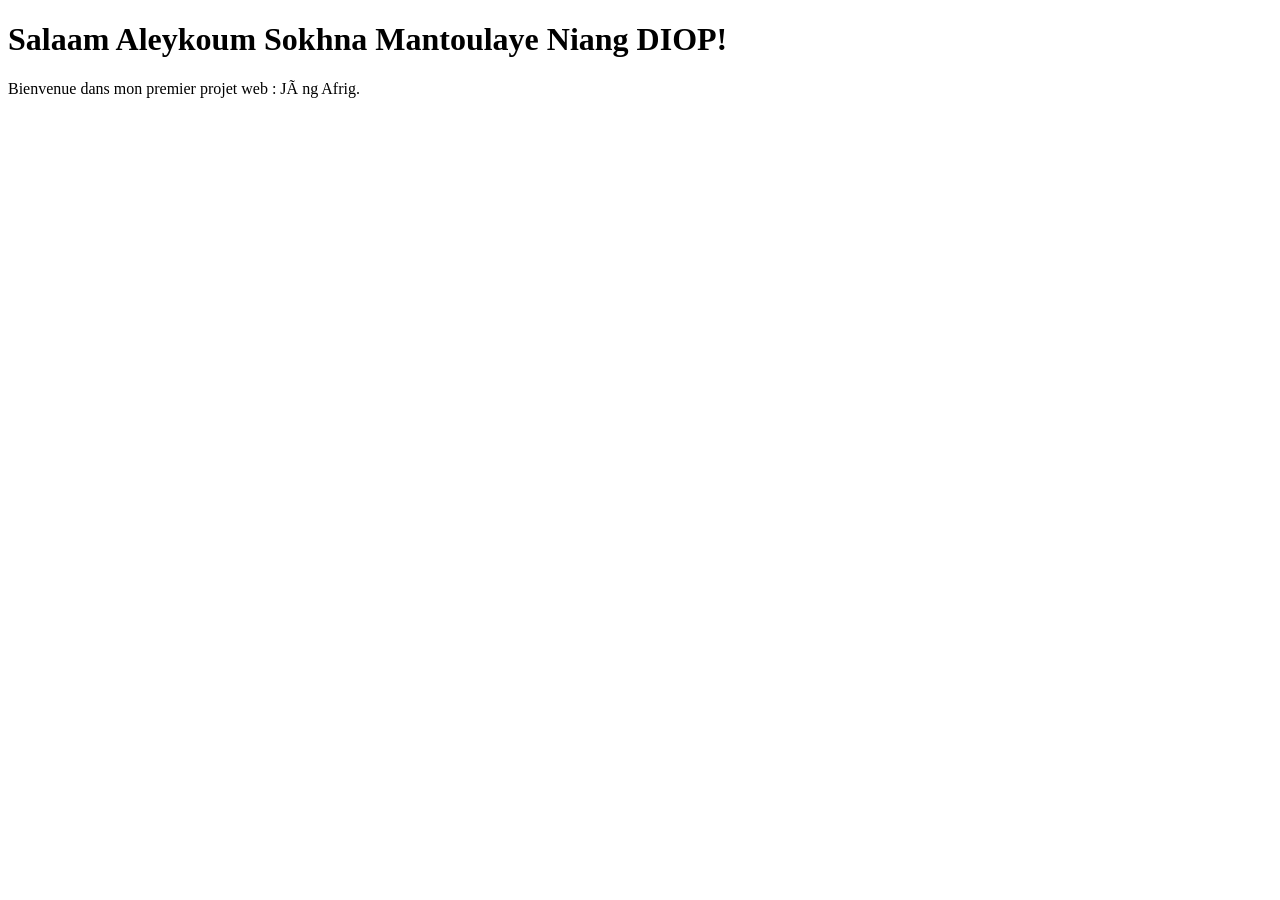
==== index.html @ f25c7ddd "v0 : premier setup avec hello word" ====
<!DOCTYPE html>
<html lang="fr">
<head>
<meta charset="UTF -8">
<title >Hello Sokhna Mantoulaye Niang DIOP</title >
</head>
<body>
<h1>Salaam Aleykoum  Sokhna Mantoulaye Niang DIOP!</h1>
<p>Bienvenue dans mon premier projet web : Jàng Afrig.</p>
</body>
</html>
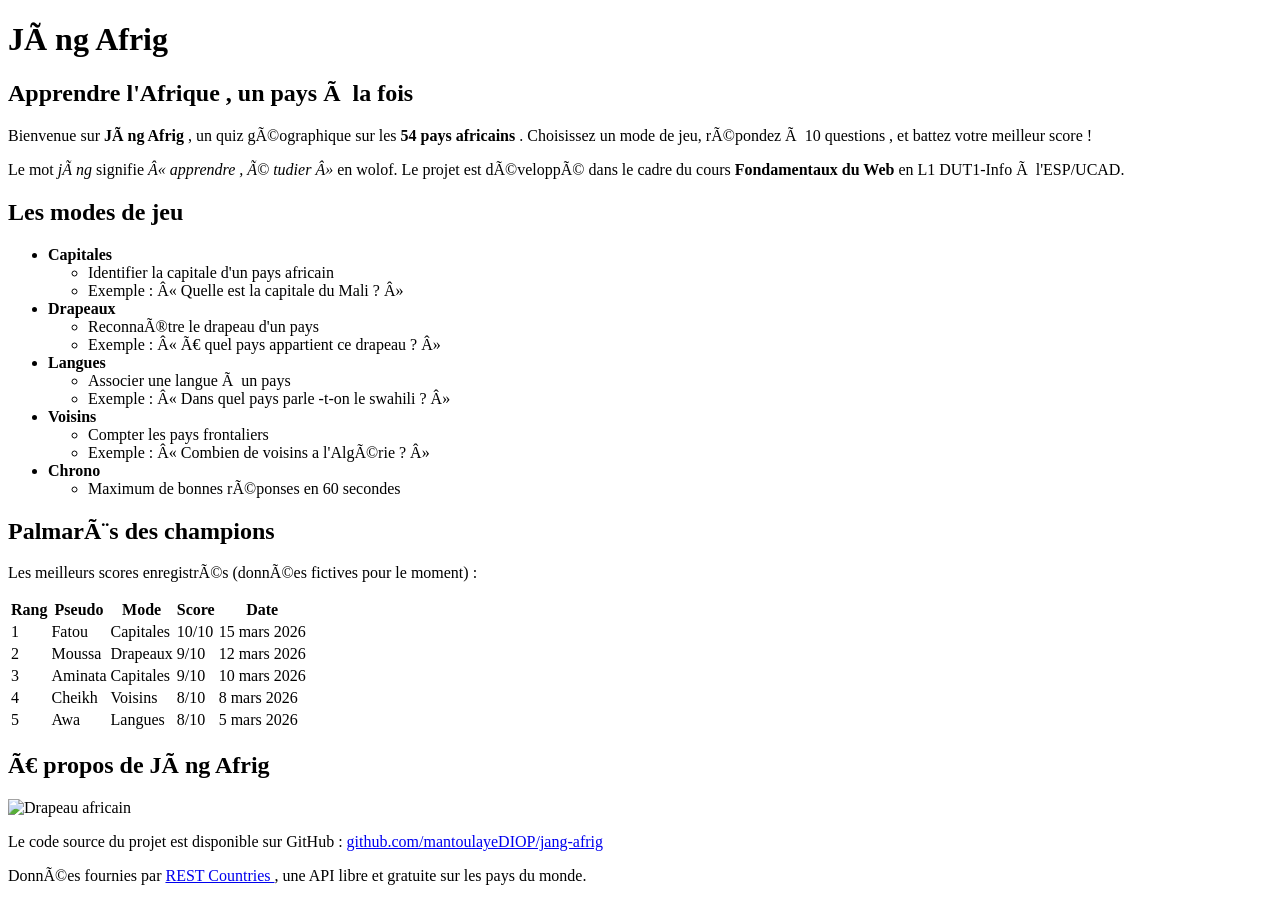
==== commit d29d79e7: "v0.1 : page d'accueil HTML brut" ====
--- a/index.html
+++ b/index.html
@@ -2,10 +2,122 @@
 <html lang="fr">
 <head>
 <meta charset="UTF -8">
-<title >Hello Sokhna Mantoulaye Niang DIOP</title >
+<title >Jàng Afrig </title >
 </head>
 <body>
-<h1>Salaam Aleykoum  Sokhna Mantoulaye Niang DIOP!</h1>
-<p>Bienvenue dans mon premier projet web : Jàng Afrig.</p>
+<h1>Jàng Afrig </h1>
+<h2>Apprendre l'Afrique , un pays à la fois </h2>
+<p>
+Bienvenue sur <strong >Jàng Afrig </strong >, un quiz géographique sur
+les
+<strong >54 pays africains </strong >. Choisissez un mode de jeu,
+répondez à
+10 questions , et battez votre meilleur score !
+</p>
+<p>
+    Le mot <em>jàng</em> signifie <em>«&nbsp;apprendre , é
+tudier&nbsp;»</em>
+en wolof. Le projet est développé dans le cadre du cours
+<strong >Fondamentaux du Web </strong > en L1 DUT1-Info à l'ESP/UCAD.
+</p>
+<h2>Les modes de jeu </h2>
+<ul>
+<li>
+<strong >Capitales </strong >
+<ul>
+<li>Identifier la capitale d'un pays africain </li>
+<li>Exemple : « Quelle est la capitale du Mali ? »</li>
+</ul>
+</li>
+<li>
+<strong >Drapeaux </strong >
+<ul>
+<li>Reconnaître le drapeau d'un pays </li>
+<li>Exemple : « À quel pays appartient ce drapeau ? »</li>
+</ul>
+</li>
+<li>
+<strong >Langues </strong >
+<ul>
+<li>Associer une langue à un pays </li>
+<li>Exemple : « Dans quel pays parle -t-on le swahili ? »</li>
+</ul>
+</li>
+<li>
+<strong >Voisins </strong >
+<ul>
+<li>Compter les pays frontaliers </li>
+<li>Exemple : « Combien de voisins a l'Algérie ? »</li>
+</ul>
+</li>
+<li>
+<strong >Chrono </strong >
+<ul>
+<li>Maximum de bonnes réponses en 60 secondes </li>
+</ul>
+</li>
+</ul>
+<h2>Palmarès des champions </h2>
+<p>Les meilleurs scores enregistrés (données fictives pour le moment)
+:</p>
+<table >
+<tr>
+<th>Rang </th>
+<th>Pseudo </th>
+<th>Mode </th>
+<th>Score </th>
+<th>Date </th>
+</tr>
+<tr>
+<td>1</td>
+<td>Fatou </td>
+<td>Capitales </td>
+<td>10/10</td>
+<td>15 mars 2026</td>
+</tr>
+<tr>
+<td>2</td>
+<td>Moussa </td>
+<td>Drapeaux </td>
+<td>9/10</td>
+<td>12 mars 2026</td>
+</tr>
+<tr>
+<td>3</td>
+<td>Aminata </td>
+<td>Capitales </td>
+<td>9/10</td>
+<td>10 mars 2026</td>
+</tr>
+<tr>
+<td>4</td>
+<td>Cheikh </td>
+<td>Voisins </td>
+<td>8/10</td>
+<td>8 mars 2026</td>
+</tr>
+<tr>
+<td>5</td>
+<td>Awa </td>
+<td>Langues </td>
+<td>8/10</td>
+<td>5 mars 2026</td>
+</tr>
+</table >
+<h2>À propos de Jàng Afrig </h2>
+<p>
+<img src="images/drapeau.png" alt="Drapeau africain" width="200">
+</p>
+<p>
+Le code source du projet est disponible sur GitHub :
+<a href="https://github.com/mantoulayeDIOP/jang-afrig">
+github.com/mantoulayeDIOP/jang-afrig
+</a>
+</p>
+<p>
+Données fournies par
+<a href="https://restcountries.com">REST Countries </a>,
+une API libre et gratuite sur les pays du monde.
+</p>
 </body>
-</html> +</html>
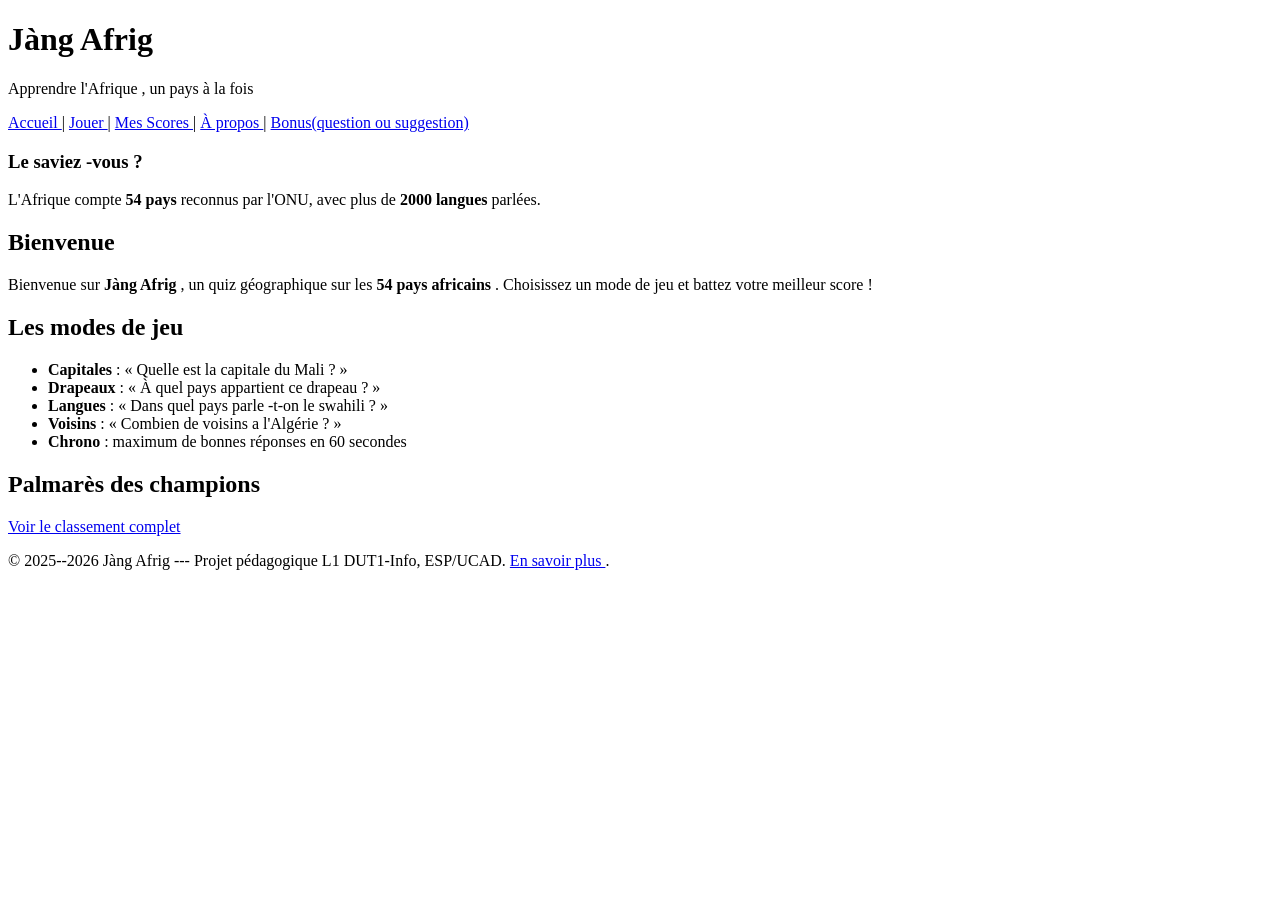
==== commit 25421df6: "v0.2 : 5 pages HTML semantiques + formulaire" ====
--- a/index.html
+++ b/index.html
@@ -1,123 +1,65 @@
 <!DOCTYPE html>
 <html lang="fr">
 <head>
-<meta charset="UTF -8">
+<meta charset="UTF-8">
 <title >Jàng Afrig </title >
 </head>
 <body>
+<header >
 <h1>Jàng Afrig </h1>
-<h2>Apprendre l'Afrique , un pays à la fois </h2>
+<p>Apprendre l'Afrique , un pays à la fois </p>
+</header >
+<nav>
+<a href="index.html">Accueil </a> |
+<a href="quiz.html">Jouer </a> |
+<a href="scores.html">Mes Scores </a> |
+<a href="apropos.html">À propos </a>  |
+<a href="contact.html">Bonus(question ou suggestion) </a>
+</nav>
+<main>
+    <aside >
+<h3>Le saviez -vous ?</h3>
 <p>
-Bienvenue sur <strong >Jàng Afrig </strong >, un quiz géographique sur
-les
-<strong >54 pays africains </strong >. Choisissez un mode de jeu,
-répondez à
-10 questions , et battez votre meilleur score !
+L'Afrique compte <strong >54 pays </strong > reconnus par l'ONU,
+avec plus de <strong >2000 langues </strong > parlées.
 </p>
+</aside >
+<section >
+<h2>Bienvenue </h2>
 <p>
-    Le mot <em>jàng</em> signifie <em>«&nbsp;apprendre , é
-tudier&nbsp;»</em>
-en wolof. Le projet est développé dans le cadre du cours
-<strong >Fondamentaux du Web </strong > en L1 DUT1-Info à l'ESP/UCAD.
+Bienvenue sur <strong >Jàng Afrig </strong >, un quiz
+géographique sur les
+<strong >54 pays africains </strong >. Choisissez un mode de
+jeu et battez
+votre meilleur score !
 </p>
+</section >
+<section >
 <h2>Les modes de jeu </h2>
 <ul>
-<li>
-<strong >Capitales </strong >
-<ul>
-<li>Identifier la capitale d'un pays africain </li>
-<li>Exemple : « Quelle est la capitale du Mali ? »</li>
+<li><strong >Capitales </strong > : « Quelle est la capitale
+du Mali ? »</li>
+<li><strong >Drapeaux </strong > : « À quel pays appartient
+ce drapeau ? »</li>
+<li><strong >Langues </strong > : « Dans quel pays
+parle -t-on le swahili ? »</li>
+<li><strong >Voisins </strong > : « Combien de voisins a
+l'Algérie ? »</li>
+<li><strong >Chrono </strong > : maximum de bonnes réponses
+en 60 secondes </li>
 </ul>
-</li>
-<li>
-<strong >Drapeaux </strong >
-<ul>
-<li>Reconnaître le drapeau d'un pays </li>
-<li>Exemple : « À quel pays appartient ce drapeau ? »</li>
-</ul>
-</li>
-<li>
-<strong >Langues </strong >
-<ul>
-<li>Associer une langue à un pays </li>
-<li>Exemple : « Dans quel pays parle -t-on le swahili ? »</li>
-</ul>
-</li>
-<li>
-<strong >Voisins </strong >
-<ul>
-<li>Compter les pays frontaliers </li>
-<li>Exemple : « Combien de voisins a l'Algérie ? »</li>
-</ul>
-</li>
-<li>
-<strong >Chrono </strong >
-<ul>
-<li>Maximum de bonnes réponses en 60 secondes </li>
-</ul>
-</li>
-</ul>
+</section >
+<section >
 <h2>Palmarès des champions </h2>
-<p>Les meilleurs scores enregistrés (données fictives pour le moment)
-:</p>
-<table >
-<tr>
-<th>Rang </th>
-<th>Pseudo </th>
-<th>Mode </th>
-<th>Score </th>
-<th>Date </th>
-</tr>
-<tr>
-<td>1</td>
-<td>Fatou </td>
-<td>Capitales </td>
-<td>10/10</td>
-<td>15 mars 2026</td>
-</tr>
-<tr>
-<td>2</td>
-<td>Moussa </td>
-<td>Drapeaux </td>
-<td>9/10</td>
-<td>12 mars 2026</td>
-</tr>
-<tr>
-<td>3</td>
-<td>Aminata </td>
-<td>Capitales </td>
-<td>9/10</td>
-<td>10 mars 2026</td>
-</tr>
-<tr>
-<td>4</td>
-<td>Cheikh </td>
-<td>Voisins </td>
-<td>8/10</td>
-<td>8 mars 2026</td>
-</tr>
-<tr>
-<td>5</td>
-<td>Awa </td>
-<td>Langues </td>
-<td>8/10</td>
-<td>5 mars 2026</td>
-</tr>
-</table >
-<h2>À propos de Jàng Afrig </h2>
+<p><a href="scores.html">Voir le classement complet </a></p>
+</section >
+<footer >
 <p>
-<img src="images/drapeau.png" alt="Drapeau africain" width="200">
+&copy; 2025--2026 Jàng Afrig --- Projet pédagogique L1
+DUT1-Info, ESP/UCAD.
+<a href="apropos.html">En savoir plus </a>.
 </p>
-<p>
-Le code source du projet est disponible sur GitHub :
-<a href="https://github.com/mantoulayeDIOP/jang-afrig">
-github.com/mantoulayeDIOP/jang-afrig
-</a>
-</p>
-<p>
-Données fournies par
-<a href="https://restcountries.com">REST Countries </a>,
-une API libre et gratuite sur les pays du monde.
-</p>
+</footer >
+</main>
 </body>
 </html>
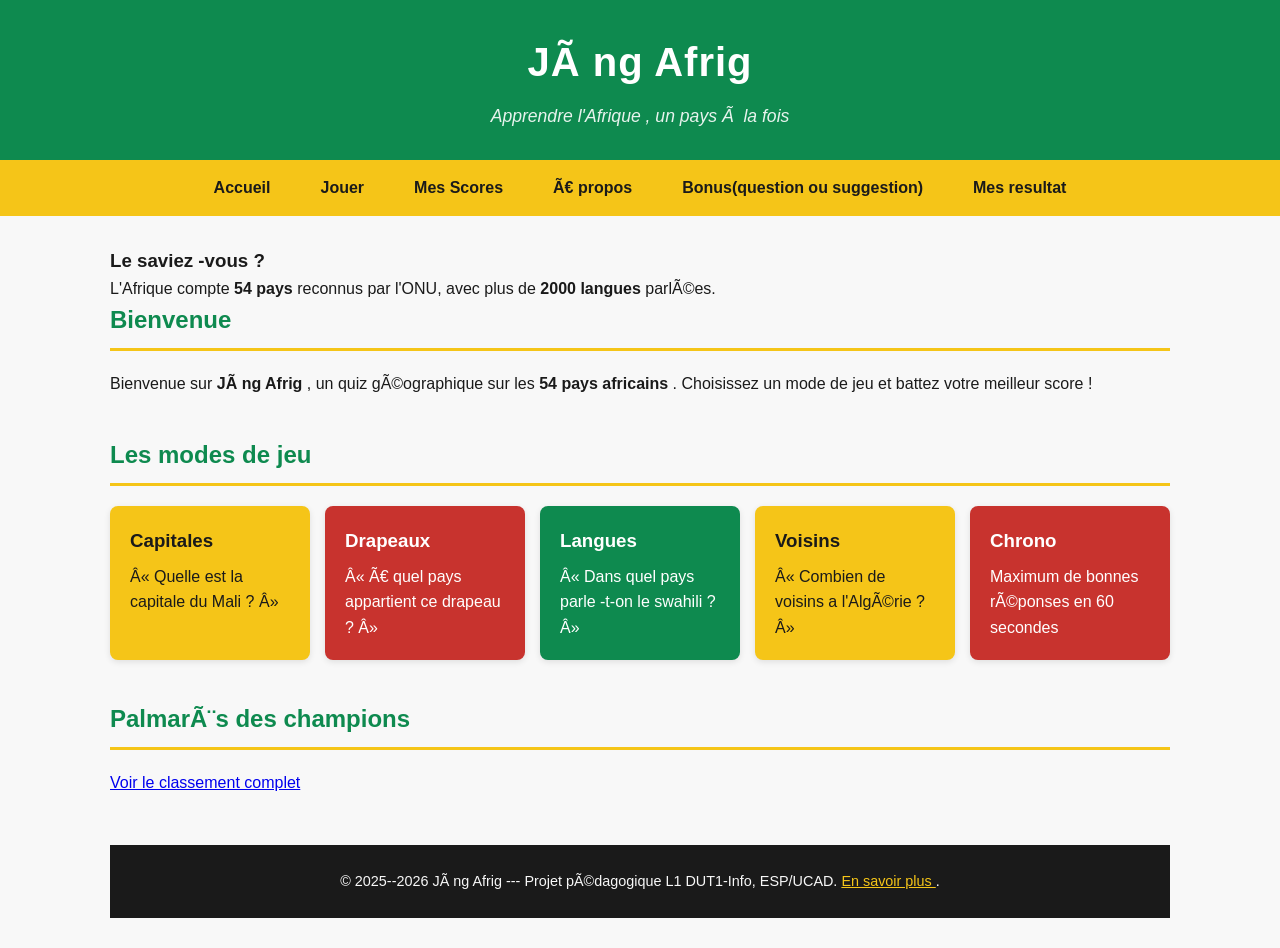
==== commit 0e996080: "v0.3 : CSS panafricain + Google Fonts" ====
--- a/index.html
+++ b/index.html
@@ -1,8 +1,14 @@
 <!DOCTYPE html>
 <html lang="fr">
 <head>
-<meta charset="UTF-8">
+<meta charset="UTF -8">
 <title >Jàng Afrig </title >
+    <link rel="preconnect" href="https://fonts.googleapis.com">
+<link rel="preconnect" href="https://fonts.gstatic.com" crossorigin >
+<link
+href="https://fonts.googleapis.com/css2?family=Poppins:wght@400;600&family=Montserrat:wght@600;700&display=swap"
+rel="stylesheet">
+<link rel="stylesheet" href="style.css">
 </head>
 <body>
 <header >
@@ -10,11 +16,12 @@
 <p>Apprendre l'Afrique , un pays à la fois </p>
 </header >
 <nav>
-<a href="index.html">Accueil </a> |
-<a href="quiz.html">Jouer </a> |
-<a href="scores.html">Mes Scores </a> |
-<a href="apropos.html">À propos </a>  |
+<a href="index.html">Accueil </a> 
+<a href="quiz.html">Jouer </a> 
+<a href="scores.html">Mes Scores </a> 
+<a href="apropos.html">À propos </a>  
 <a href="contact.html">Bonus(question ou suggestion) </a>
+<a href="resultat.html">Mes resultat</a>
 </nav>
 <main>
     <aside >
@@ -36,18 +43,28 @@
 </section >
 <section >
 <h2>Les modes de jeu </h2>
-<ul>
-<li><strong >Capitales </strong > : « Quelle est la capitale
-du Mali ? »</li>
-<li><strong >Drapeaux </strong > : « À quel pays appartient
-ce drapeau ? »</li>
-<li><strong >Langues </strong > : « Dans quel pays
-parle -t-on le swahili ? »</li>
-<li><strong >Voisins </strong > : « Combien de voisins a
-l'Algérie ? »</li>
-<li><strong >Chrono </strong > : maximum de bonnes réponses
-en 60 secondes </li>
-</ul>
+<div class="modes-grille">
+<div class="carte-mode carte-jaune">
+<h3>Capitales </h3>
+<p>« Quelle est la capitale du Mali ? »</p>
+</div>
+<div class="carte-mode carte-rouge">
+<h3>Drapeaux </h3>
+<p>« À quel pays appartient ce drapeau ? »</p>
+</div>
+<div class="carte-mode carte-vert">
+<h3>Langues </h3>
+<p>« Dans quel pays parle -t-on le swahili ? »</p>
+</div>
+<div class="carte-mode carte-jaune">
+<h3>Voisins </h3>
+<p>« Combien de voisins a l'Algérie ? »</p>
+</div>
+<div class="carte-mode carte-rouge">
+<h3>Chrono </h3>
+<p>Maximum de bonnes réponses en 60 secondes </p>
+</div>
+</div>
 </section >
 <section >
 <h2>Palmarès des champions </h2>
--- a/style.css
+++ b/style.css
@@ -0,0 +1,170 @@
+* {
+box-sizing: border-box;
+margin: 0; 
+padding: 0;
+}
+body {
+font-family: sans-serif;
+line-height: 1.6;
+color: #1A1A1A;
+background-color: #F8F8F8;
+}
+/* ===== Palette panafricaine ===== */
+:root {
+--vert: #0E8A4F;
+--jaune: #F5C518;
+--rouge: #C8332E;
+--noir: #1A1A1A;
+--blanc-casse: #F8F8F8;
+}
+body {
+font-family: 'Poppins ', sans-serif;
+line-height: 1.6;
+color: var(--noir);
+background-color: var(--blanc-casse);
+}
+h1, h2, h3 {
+font-family: 'Montserrat ', sans-serif;
+font-weight: 700;
+}
+/* ===== Header ===== */
+header {
+background-color: var(--vert);
+color: white;
+padding: 30px 20px;
+text-align: center;
+}
+header h1 {
+font-size: 2.5rem;
+margin-bottom: 8px;
+letter-spacing: 1px;
+}
+header p {
+font-size: 1.1rem;
+opacity: 0.9;
+font-style: italic;
+}
+/* ===== Navigation ===== */
+nav {
+background-color: var(--jaune);
+padding: 0;
+display: flex;
+justify-content: center;
+flex-wrap: wrap;
+}
+nav a {
+color: var(--noir);
+text-decoration: none;
+font-weight: 600;
+padding: 15px 25px;
+transition: background-color 0.2s;
+}
+nav a:hover {
+    background-color: var(--vert);
+color: white;
+}
+/* ===== Section principale ===== */
+main {
+max-width: 1100px;
+margin: 30px auto;
+padding: 0 20px;
+}
+main section {
+margin-bottom: 40px;
+}
+main h2 {
+color: var(--vert);
+border-bottom: 3px solid var(--jaune);
+padding-bottom: 8px;
+margin-bottom: 20px;
+}
+/* ===== Grille de cartes (Flexbox) ===== */
+.modes-grille {
+display: flex;
+flex-wrap: wrap;
+gap: 15px;
+}
+.carte-mode {
+flex: 1 1 200px;
+padding: 20px;
+border-radius: 8px;
+color: var(--noir);
+box-shadow: 0 2px 6px rgba(0, 0, 0, 0.1);
+}
+.carte-mode h3 {
+margin-bottom: 8px;
+}
+.carte-jaune { background-color: var(--jaune); }
+.carte-rouge { background-color: var(--rouge); color: white; }
+.carte-vert { background-color: var(--vert); color: white; }
+/* ===== Boutons ===== */
+.btn {
+display: inline-block;
+padding: 12px 28px;
+font-size: 1rem;
+font-weight: 600;
+border: none;
+border-radius: 6px;
+cursor: pointer;
+text-decoration: none;
+transition: background-color 0.2s, transform 0.1s;
+}
+.btn-primary {
+background-color: var(--vert);
+color: white;
+}
+.btn-primary:hover {
+background-color: #0a6e3f; /* vert plus foncé */
+}
+.btn-primary:active {
+transform: scale(0.97);
+}
+.btn-secondary {
+background-color: var(--blanc-casse);
+color: var(--noir);
+border: 2px solid var(--noir);
+}
+.btn-secondary:hover {
+background-color: var(--noir);
+color: white;
+}
+/* ===== Tableaux ===== */
+table {
+width: 100%;
+border-collapse: collapse;
+margin-top: 15px;
+box-shadow: 0 2px 6px rgba(0, 0, 0, 0.05);
+}
+th {
+background-color: var(--vert);
+color: white;
+padding: 12px;
+text-align: left;
+}
+td {
+padding: 10px 12px;
+border-bottom: 1px solid #e0e0e0;
+}
+/* Lignes alternées (zébrures) */
+tr:nth-child(even) td {
+background-color: rgba(245, 197, 24, 0.08);
+}
+tr:hover td {
+background-color: rgba(14, 138, 79, 0.1);
+}
+/* ===== Footer ===== */
+footer {
+background-color: var(--noir);
+color: var(--blanc-casse);
+padding: 25px 20px;
+text-align: center;
+margin-top: 50px;
+font-size: 0.9rem;
+}
+footer a {
+    color: var(--jaune);
+text-decoration: underline;
+}
+footer a:hover {
+color: white;
+}
